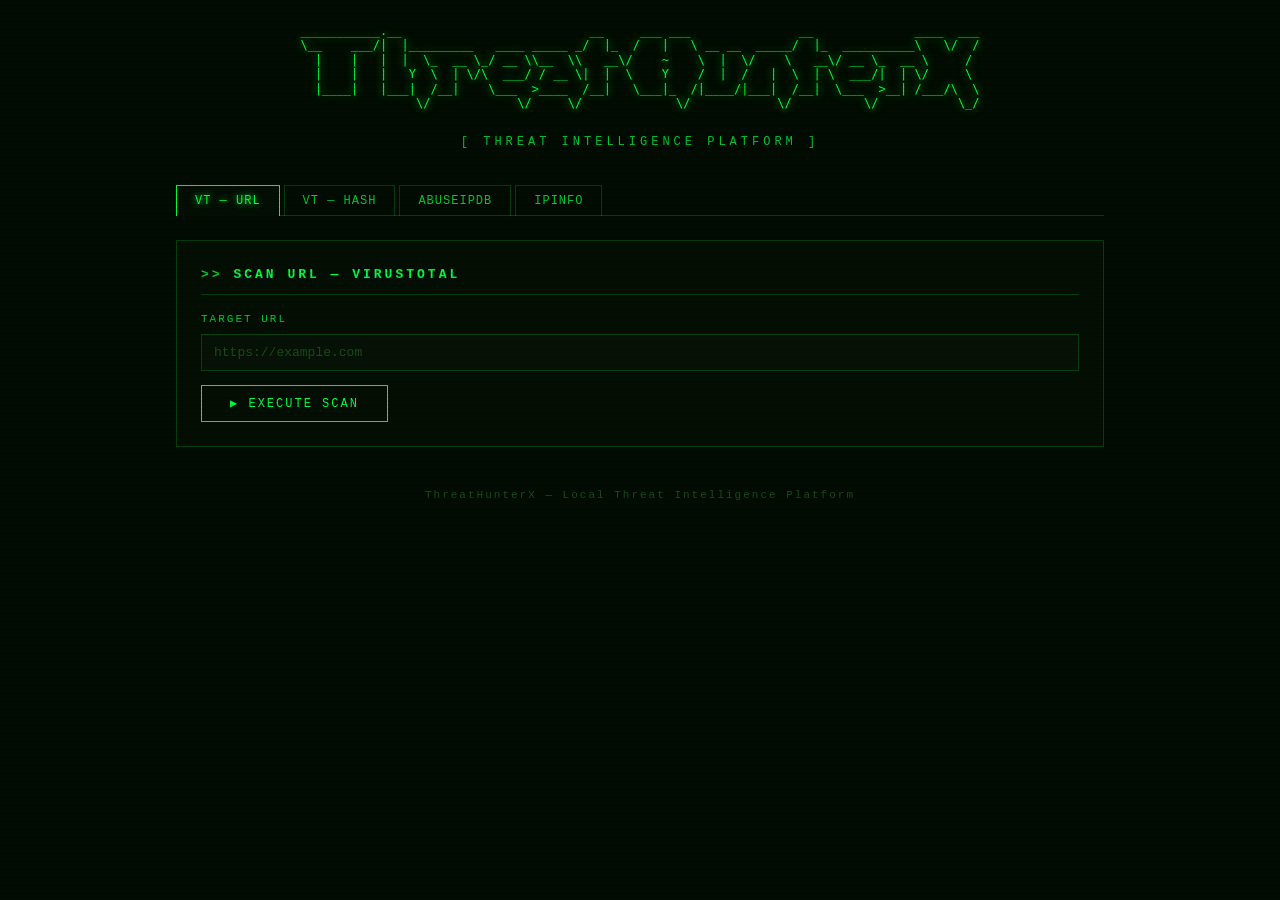
==== ThreatHunterX-Flask/templates/index.html @ f32f6731 "OK" ====
<!DOCTYPE html>
<html lang="en">
<head>
  <meta charset="UTF-8" />
  <meta name="viewport" content="width=device-width, initial-scale=1.0" />
  <title>ThreatHunterX</title>
  <style>
    /* ── Base ── */
    *, *::before, *::after { box-sizing: border-box; margin: 0; padding: 0; }

    :root {
      --green:      #00ff41;
      --green-dim:  #00cc33;
      --green-dark: #005c1a;
      --green-glow: rgba(0, 255, 65, 0.15);
      --bg:         #020c02;
      --bg-panel:   #040f04;
      --bg-input:   #071207;
      --border:     #00ff4133;
      --border-hot: #00ff41;
      --red:        #ff2d55;
      --yellow:     #ffcc00;
      --font:       'Courier New', Courier, monospace;
    }

    html, body {
      height: 100%;
      background: var(--bg);
      color: var(--green);
      font-family: var(--font);
      font-size: 14px;
      line-height: 1.6;
      overflow-x: hidden;
    }

    /* ── Scanline overlay ── */
    body::after {
      content: '';
      position: fixed;
      inset: 0;
      background: repeating-linear-gradient(
        0deg,
        transparent,
        transparent 2px,
        rgba(0,0,0,0.08) 2px,
        rgba(0,0,0,0.08) 4px
      );
      pointer-events: none;
      z-index: 9999;
    }

    /* ── Layout ── */
    .container {
      max-width: 960px;
      margin: 0 auto;
      padding: 24px 16px 60px;
    }

    /* ── ASCII Header ── */
    .ascii-header {
      text-align: center;
      margin-bottom: 8px;
      white-space: pre;
      font-size: clamp(5px, 1.4vw, 12px);
      line-height: 1.2;
      color: var(--green);
      text-shadow: 0 0 8px var(--green);
      animation: flicker 6s infinite;
    }

    .tagline {
      text-align: center;
      color: var(--green-dim);
      font-size: 12px;
      letter-spacing: 4px;
      text-transform: uppercase;
      margin-bottom: 32px;
    }

    @keyframes flicker {
      0%,100% { opacity: 1; }
      92% { opacity: 1; }
      93% { opacity: 0.7; }
      94% { opacity: 1; }
      96% { opacity: 0.85; }
      97% { opacity: 1; }
    }

    /* ── Tabs ── */
    .tabs {
      display: flex;
      gap: 4px;
      border-bottom: 1px solid var(--border);
      margin-bottom: 24px;
      flex-wrap: wrap;
    }

    .tab-btn {
      background: transparent;
      border: 1px solid var(--border);
      border-bottom: none;
      color: var(--green-dim);
      font-family: var(--font);
      font-size: 12px;
      letter-spacing: 1px;
      padding: 8px 18px;
      cursor: pointer;
      transition: all 0.15s;
      text-transform: uppercase;
      position: relative;
      bottom: -1px;
    }

    .tab-btn:hover {
      color: var(--green);
      background: var(--green-glow);
      border-color: var(--green);
    }

    .tab-btn.active {
      color: var(--green);
      background: var(--bg-panel);
      border-color: var(--green);
      text-shadow: 0 0 6px var(--green);
    }

    /* ── Panels ── */
    .panel {
      display: none;
      animation: fadeIn 0.2s ease;
    }
    .panel.active { display: block; }

    @keyframes fadeIn {
      from { opacity: 0; transform: translateY(4px); }
      to   { opacity: 1; transform: translateY(0); }
    }

    /* ── Form elements ── */
    .scan-box {
      background: var(--bg-panel);
      border: 1px solid var(--border);
      padding: 24px;
      margin-bottom: 24px;
    }

    .scan-box h2 {
      font-size: 13px;
      letter-spacing: 3px;
      text-transform: uppercase;
      color: var(--green);
      margin-bottom: 16px;
      padding-bottom: 8px;
      border-bottom: 1px solid var(--border);
    }

    .scan-box h2 .prefix { color: var(--green-dim); }

    label {
      display: block;
      font-size: 11px;
      letter-spacing: 2px;
      text-transform: uppercase;
      color: var(--green-dim);
      margin-bottom: 6px;
    }

    input[type="text"] {
      width: 100%;
      background: var(--bg-input);
      border: 1px solid var(--border);
      color: var(--green);
      font-family: var(--font);
      font-size: 13px;
      padding: 10px 12px;
      outline: none;
      transition: border-color 0.15s, box-shadow 0.15s;
      margin-bottom: 14px;
    }

    input[type="text"]:focus {
      border-color: var(--green);
      box-shadow: 0 0 8px var(--green-glow);
    }

    input[type="text"]::placeholder { color: #1a4d1a; }

    .btn {
      background: transparent;
      border: 1px solid var(--green);
      color: var(--green);
      font-family: var(--font);
      font-size: 12px;
      letter-spacing: 2px;
      text-transform: uppercase;
      padding: 10px 28px;
      cursor: pointer;
      transition: all 0.15s;
      position: relative;
      overflow: hidden;
    }

    .btn::before {
      content: '';
      position: absolute;
      inset: 0;
      background: var(--green);
      transform: scaleX(0);
      transform-origin: left;
      transition: transform 0.15s;
      z-index: 0;
    }

    .btn:hover::before { transform: scaleX(1); }
    .btn:hover { color: var(--bg); }
    .btn span { position: relative; z-index: 1; }

    .btn:disabled {
      opacity: 0.4;
      cursor: not-allowed;
    }
    .btn:disabled::before { transform: scaleX(0); }
    .btn:disabled { color: var(--green); }

    /* ── Results ── */
    .result-area {
      background: var(--bg-panel);
      border: 1px solid var(--border);
      padding: 20px;
      min-height: 80px;
      display: none;
      animation: fadeIn 0.2s ease;
    }

    .result-area.visible { display: block; }

    .result-area .result-title {
      font-size: 11px;
      letter-spacing: 3px;
      text-transform: uppercase;
      color: var(--green-dim);
      margin-bottom: 14px;
      padding-bottom: 8px;
      border-bottom: 1px solid var(--border);
    }

    .result-row {
      display: flex;
      gap: 12px;
      padding: 5px 0;
      border-bottom: 1px solid rgba(0,255,65,0.05);
      flex-wrap: wrap;
    }

    .result-row:last-child { border-bottom: none; }

    .result-key {
      color: var(--green-dim);
      min-width: 200px;
      font-size: 12px;
      flex-shrink: 0;
    }

    .result-val {
      color: var(--green);
      font-size: 12px;
      word-break: break-all;
    }

    .result-val.danger  { color: var(--red); text-shadow: 0 0 6px var(--red); }
    .result-val.warning { color: var(--yellow); }
    .result-val.safe    { color: var(--green); }

    .result-section-header {
      color: var(--green);
      font-size: 11px;
      letter-spacing: 2px;
      text-transform: uppercase;
      margin: 14px 0 6px;
      padding-bottom: 4px;
      border-bottom: 1px solid var(--border);
    }

    /* Vendor scan table */
    .vendor-table {
      width: 100%;
      border-collapse: collapse;
      margin-top: 8px;
      font-size: 11px;
    }

    .vendor-table th {
      text-align: left;
      color: var(--green-dim);
      letter-spacing: 1px;
      text-transform: uppercase;
      padding: 4px 8px;
      border-bottom: 1px solid var(--border);
    }

    .vendor-table td {
      padding: 3px 8px;
      border-bottom: 1px solid rgba(0,255,65,0.04);
    }

    .vendor-table tr:hover td { background: var(--green-glow); }

    .badge {
      display: inline-block;
      padding: 1px 8px;
      font-size: 10px;
      letter-spacing: 1px;
      text-transform: uppercase;
    }

    .badge-danger  { border: 1px solid var(--red);    color: var(--red); }
    .badge-safe    { border: 1px solid var(--green);  color: var(--green); }
    .badge-warning { border: 1px solid var(--yellow); color: var(--yellow); }

    /* Loader */
    .loader {
      display: none;
      text-align: center;
      padding: 20px;
      color: var(--green-dim);
      font-size: 12px;
      letter-spacing: 3px;
    }

    .loader.visible { display: block; }

    .loader::after {
      content: '';
      display: inline-block;
      width: 12px;
      animation: dots 1s steps(4, end) infinite;
    }

    @keyframes dots {
      0%   { content: ''; }
      25%  { content: '.'; }
      50%  { content: '..'; }
      75%  { content: '...'; }
      100% { content: ''; }
    }

    .error-msg {
      color: var(--red);
      font-size: 12px;
      padding: 8px;
      border: 1px solid var(--red);
      background: rgba(255,45,85,0.05);
    }

    /* Score bar */
    .score-bar-wrap {
      flex: 1;
      display: flex;
      align-items: center;
      gap: 10px;
    }

    .score-bar {
      flex: 1;
      height: 6px;
      background: #0a1f0a;
      border: 1px solid var(--border);
      position: relative;
      overflow: hidden;
    }

    .score-bar-fill {
      height: 100%;
      transition: width 0.6s ease;
    }

    /* Permalink */
    a.permalink {
      color: var(--green-dim);
      text-decoration: none;
      font-size: 11px;
    }
    a.permalink:hover { color: var(--green); text-decoration: underline; }

    /* Footer */
    footer {
      text-align: center;
      color: #1a4d1a;
      font-size: 11px;
      letter-spacing: 2px;
      margin-top: 40px;
    }

    /* Responsive */
    @media (max-width: 600px) {
      .result-key { min-width: 140px; }
      .tabs { gap: 2px; }
      .tab-btn { padding: 6px 10px; font-size: 10px; }
    }
  </style>
</head>
<body>
<div class="container">

  <!-- ASCII art logo -->
  <pre class="ascii-header">
___________.__                          __     ___ ___               __              ____  ___
\__    ___/|  |_________   ____ _____ _/  |_  /   |   \ __ __  _____/  |_  __________\   \/  /
  |    |   |  |  \_  __ \_/ __ \\__  \\   __\/    ~    \  |  \/    \   __\/ __ \_  __ \     / 
  |    |   |   Y  \  | \/\  ___/ / __ \|  |  \    Y    /  |  /   |  \  | \  ___/|  | \/     \ 
  |____|   |___|  /__|    \___  >____  /__|   \___|_  /|____/|___|  /__|  \___  >__| /___/\  \
                \/            \/     \/             \/            \/          \/           \_/
  </pre>
  <p class="tagline">[ Threat Intelligence Platform ]</p>

  <!-- Tabs -->
  <nav class="tabs">
    <button class="tab-btn active" data-tab="vt-url">VT &mdash; URL</button>
    <button class="tab-btn" data-tab="vt-hash">VT &mdash; Hash</button>
    <button class="tab-btn" data-tab="abuse">AbuseIPDB</button>
    <button class="tab-btn" data-tab="ipinfo">IPInfo</button>
  </nav>

  <!-- ── Panel 1: VirusTotal URL ── -->
  <div class="panel active" id="panel-vt-url">
    <div class="scan-box">
      <h2><span class="prefix">&gt;&gt; </span>Scan URL &mdash; VirusTotal</h2>
      <label for="vt-url-input">Target URL</label>
      <input type="text" id="vt-url-input" placeholder="https://example.com" />
      <button class="btn" id="vt-url-btn" onclick="scanVtUrl()"><span>&#9654; Execute Scan</span></button>
    </div>
    <div class="loader" id="vt-url-loader">SCANNING</div>
    <div class="result-area" id="vt-url-result"></div>
  </div>

  <!-- ── Panel 2: VirusTotal Hash ── -->
  <div class="panel" id="panel-vt-hash">
    <div class="scan-box">
      <h2><span class="prefix">&gt;&gt; </span>Scan File Hash &mdash; VirusTotal</h2>
      <label for="vt-hash-input">MD5 / SHA1 / SHA256</label>
      <input type="text" id="vt-hash-input" placeholder="d41d8cd98f00b204e9800998ecf8427e" />
      <button class="btn" id="vt-hash-btn" onclick="scanVtHash()"><span>&#9654; Execute Scan</span></button>
    </div>
    <div class="loader" id="vt-hash-loader">SCANNING</div>
    <div class="result-area" id="vt-hash-result"></div>
  </div>

  <!-- ── Panel 3: AbuseIPDB ── -->
  <div class="panel" id="panel-abuse">
    <div class="scan-box">
      <h2><span class="prefix">&gt;&gt; </span>Scan IP Address &mdash; AbuseIPDB</h2>
      <label for="abuse-ip-input">IPv4 / IPv6 Address</label>
      <input type="text" id="abuse-ip-input" placeholder="1.2.3.4" />
      <button class="btn" id="abuse-btn" onclick="scanAbuse()"><span>&#9654; Execute Scan</span></button>
    </div>
    <div class="loader" id="abuse-loader">SCANNING</div>
    <div class="result-area" id="abuse-result"></div>
  </div>

  <!-- ── Panel 4: IPInfo ── -->
  <div class="panel" id="panel-ipinfo">
    <div class="scan-box">
      <h2><span class="prefix">&gt;&gt; </span>Scan IP Address &mdash; IPInfo</h2>
      <label for="ipinfo-ip-input">IPv4 / IPv6 Address</label>
      <input type="text" id="ipinfo-ip-input" placeholder="1.2.3.4" />
      <button class="btn" id="ipinfo-btn" onclick="scanIpInfo()"><span>&#9654; Execute Scan</span></button>
    </div>
    <div class="loader" id="ipinfo-loader">SCANNING</div>
    <div class="result-area" id="ipinfo-result"></div>
  </div>

  <footer>ThreatHunterX &mdash; Local Threat Intelligence Platform</footer>
</div>

<script>
// ── Tab switching ──────────────────────────────────────────────
document.querySelectorAll('.tab-btn').forEach(btn => {
  btn.addEventListener('click', () => {
    document.querySelectorAll('.tab-btn').forEach(b => b.classList.remove('active'));
    document.querySelectorAll('.panel').forEach(p => p.classList.remove('active'));
    btn.classList.add('active');
    document.getElementById('panel-' + btn.dataset.tab).classList.add('active');
  });
});

// Enter key submits in active panel
document.querySelectorAll('input[type="text"]').forEach(input => {
  input.addEventListener('keydown', e => {
    if (e.key === 'Enter') {
      const panel = input.closest('.panel');
      panel.querySelector('.btn').click();
    }
  });
});

// ── Helpers ───────────────────────────────────────────────────
function setLoading(prefix, state) {
  const loader = document.getElementById(prefix + '-loader');
  const btn    = document.getElementById(prefix + '-btn');
  const result = document.getElementById(prefix + '-result');
  loader.classList.toggle('visible', state);
  btn.disabled = state;
  if (state) result.classList.remove('visible');
}

function showError(prefix, msg) {
  const el = document.getElementById(prefix + '-result');
  el.innerHTML = `<div class="error-msg">&#9888; ERROR: ${escHtml(msg)}</div>`;
  el.classList.add('visible');
}

function escHtml(s) {
  return String(s)
    .replace(/&/g,'&amp;').replace(/</g,'&lt;')
    .replace(/>/g,'&gt;').replace(/"/g,'&quot;');
}

function row(key, val, cls = '') {
  return `<div class="result-row">
    <span class="result-key">${escHtml(key)}</span>
    <span class="result-val ${cls}">${val}</span>
  </div>`;
}

function sectionHeader(title) {
  return `<div class="result-section-header">&#9656; ${escHtml(title)}</div>`;
}

function scoreBar(score, max = 100) {
  const pct = Math.min(100, Math.round((score / max) * 100));
  let color = '#00ff41';
  if (pct > 70) color = '#ff2d55';
  else if (pct > 30) color = '#ffcc00';
  return `<div class="score-bar-wrap">
    <div class="score-bar"><div class="score-bar-fill" style="width:${pct}%;background:${color}"></div></div>
    <span>${score}%</span>
  </div>`;
}

function riskClass(positives) {
  if (positives > 5) return 'danger';
  if (positives > 0) return 'warning';
  return 'safe';
}

async function postJSON(url, body) {
  const res = await fetch(url, {
    method: 'POST',
    headers: { 'Content-Type': 'application/json' },
    body: JSON.stringify(body)
  });
  return res.json();
}

// ── VirusTotal shared renderer ─────────────────────────────────
function renderVtResult(prefix, json) {
  const el = document.getElementById(prefix + '-result');
  if (!json.ok) { showError(prefix, json.error || 'Unknown error'); return; }

  const d = json.data;
  const pos = d.positives ?? 0;
  const total = d.total ?? 0;
  const cls = riskClass(pos);

  let html = `<div class="result-title">&#9646; VirusTotal Report</div>`;
  html += row('Scan Date', escHtml(d.scan_date ?? 'N/A'));
  html += row('Detections',
    `<span class="${cls}">${pos}</span> / ${total} vendors flagged as malicious`, cls);

  if (d.permalink) {
    html += row('Full Report', `<a class="permalink" href="${escHtml(d.permalink)}" target="_blank" rel="noopener">${escHtml(d.permalink)}</a>`);
  }

  if (d.scans && Object.keys(d.scans).length > 0) {
    const detected = Object.entries(d.scans).filter(([,v]) => v.detected);
    const clean    = Object.entries(d.scans).filter(([,v]) => !v.detected);

    html += sectionHeader(`Detections (${detected.length})`);
    if (detected.length === 0) {
      html += `<div class="result-row"><span class="result-val safe">No vendors detected this as malicious.</span></div>`;
    } else {
      html += `<table class="vendor-table">
        <thead><tr><th>Vendor</th><th>Result</th></tr></thead><tbody>`;
      for (const [vendor, info] of detected) {
        html += `<tr><td>${escHtml(vendor)}</td><td><span class="badge badge-danger">${escHtml(info.result ?? 'Malicious')}</span></td></tr>`;
      }
      html += `</tbody></table>`;
    }

    html += sectionHeader(`Clean Vendors (${clean.length})`);
    html += `<table class="vendor-table"><thead><tr><th>Vendor</th><th>Status</th></tr></thead><tbody>`;
    for (const [vendor] of clean.slice(0, 40)) {
      html += `<tr><td>${escHtml(vendor)}</td><td><span class="badge badge-safe">Clean</span></td></tr>`;
    }
    if (clean.length > 40) html += `<tr><td colspan="2" style="color:var(--green-dim);font-size:11px">… and ${clean.length - 40} more clean vendors</td></tr>`;
    html += `</tbody></table>`;
  }

  el.innerHTML = html;
  el.classList.add('visible');
}

// ── Scan: VT URL ───────────────────────────────────────────────
async function scanVtUrl() {
  const url = document.getElementById('vt-url-input').value.trim();
  if (!url) return;
  setLoading('vt-url', true);
  try {
    const json = await postJSON('/api/scan-url', { url });
    renderVtResult('vt-url', json);
  } catch(e) { showError('vt-url', e.message); }
  finally { setLoading('vt-url', false); }
}

// ── Scan: VT Hash ──────────────────────────────────────────────
async function scanVtHash() {
  const hash = document.getElementById('vt-hash-input').value.trim();
  if (!hash) return;
  setLoading('vt-hash', true);
  try {
    const json = await postJSON('/api/scan-hash', { hash });
    renderVtResult('vt-hash', json);
  } catch(e) { showError('vt-hash', e.message); }
  finally { setLoading('vt-hash', false); }
}

// ── Scan: AbuseIPDB ────────────────────────────────────────────
async function scanAbuse() {
  const ip = document.getElementById('abuse-ip-input').value.trim();
  if (!ip) return;
  setLoading('abuse', true);
  try {
    const json = await postJSON('/api/scan-ip-abuse', { ip });
    const el = document.getElementById('abuse-result');
    if (!json.ok) { showError('abuse', json.error || 'Unknown error'); return; }

    const d = json.data;
    const score = d.abuseConfidenceScore ?? 0;
    const cls = score > 70 ? 'danger' : score > 20 ? 'warning' : 'safe';

    let html = `<div class="result-title">&#9646; AbuseIPDB Report</div>`;
    html += row('IP Address',    escHtml(d.ipAddress ?? 'N/A'));
    html += row('Is Public',     escHtml(String(d.isPublic ?? 'N/A')));
    html += row('IP Version',    escHtml(String(d.ipVersion ?? 'N/A')));
    html += row('Country Code',  escHtml(d.countryCode ?? 'N/A'));
    html += row('ISP',           escHtml(d.isp ?? 'N/A'));
    html += row('Domain',        escHtml(d.domain ?? 'N/A'));
    html += row('Hostnames',     escHtml((d.hostnames ?? []).join(', ') || 'None'));
    html += row('Total Reports', escHtml(String(d.totalReports ?? 'N/A')));
    html += row('Last Reported', escHtml(d.lastReportedAt ?? 'Never'));
    html += row('Usage Type',    escHtml(d.usageType ?? 'N/A'));
    html += `<div class="result-row">
      <span class="result-key">Abuse Confidence Score</span>
      ${scoreBar(score)}
    </div>`;

    el.innerHTML = html;
    el.classList.add('visible');
  } catch(e) { showError('abuse', e.message); }
  finally { setLoading('abuse', false); }
}

// ── Scan: IPInfo ───────────────────────────────────────────────
async function scanIpInfo() {
  const ip = document.getElementById('ipinfo-ip-input').value.trim();
  if (!ip) return;
  setLoading('ipinfo', true);
  try {
    const json = await postJSON('/api/scan-ip-ipinfo', { ip });
    const el = document.getElementById('ipinfo-result');
    if (!json.ok) { showError('ipinfo', json.error || 'Unknown error'); return; }

    const d = json.data;

    let html = `<div class="result-title">&#9646; IPInfo Report</div>`;
    html += row('IP Address',     escHtml(d.ip             ?? 'N/A'));
    html += row('ASN',            escHtml(d.asn            ?? 'N/A'));
    html += row('AS Name',        escHtml(d.as_name        ?? 'N/A'));
    html += row('AS Domain',      escHtml(d.as_domain      ?? 'N/A'));

    html += sectionHeader('Location');
    html += row('Country',        escHtml(d.country        ?? 'N/A'));
    html += row('Country Code',   escHtml(d.country_code   ?? 'N/A'));
    html += row('Continent',      escHtml(d.continent      ?? 'N/A'));
    html += row('Continent Code', escHtml(d.continent_code ?? 'N/A'));

    el.innerHTML = html;
    el.classList.add('visible');
  } catch(e) { showError('ipinfo', e.message); }
  finally { setLoading('ipinfo', false); }
}
</script>
</body>
</html>
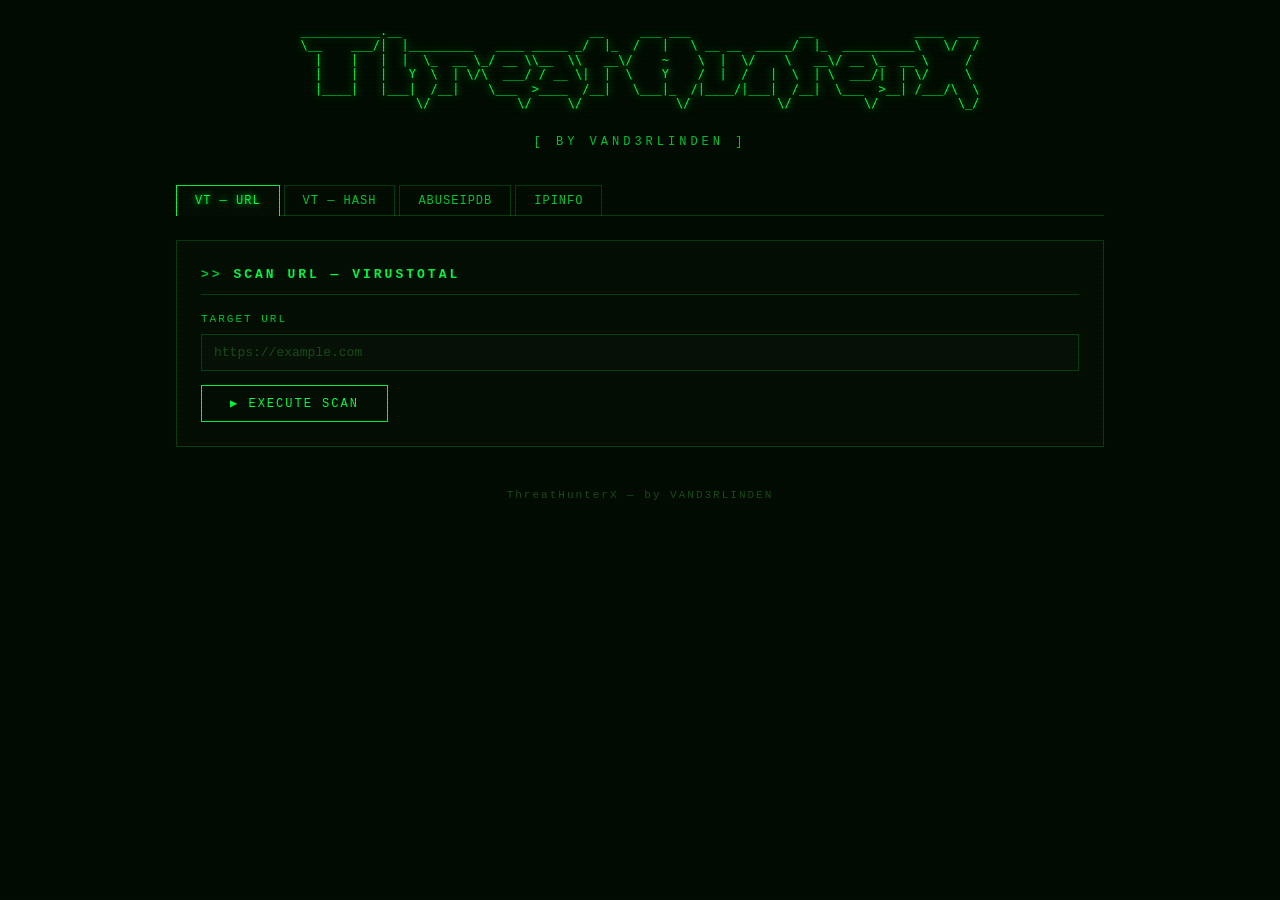
==== commit 954f2bd2: "OK" ====
--- a/ThreatHunterX-Flask/templates/index.html
+++ b/ThreatHunterX-Flask/templates/index.html
@@ -411,7 +411,7 @@
   |____|   |___|  /__|    \___  >____  /__|   \___|_  /|____/|___|  /__|  \___  >__| /___/\  \
                 \/            \/     \/             \/            \/          \/           \_/
   </pre>
-  <p class="tagline">[ Threat Intelligence Platform ]</p>
+  <p class="tagline">[ by VAND3RLINDEN ]</p>
 
   <!-- Tabs -->
   <nav class="tabs">
@@ -469,7 +469,7 @@
     <div class="result-area" id="ipinfo-result"></div>
   </div>
 
-  <footer>ThreatHunterX &mdash; Local Threat Intelligence Platform</footer>
+  <footer>ThreatHunterX &mdash; by VAND3RLINDEN</footer>
 </div>
 
 <script>
@@ -691,4 +691,4 @@
 }
 </script>
 </body>
-</html>
+</html>
